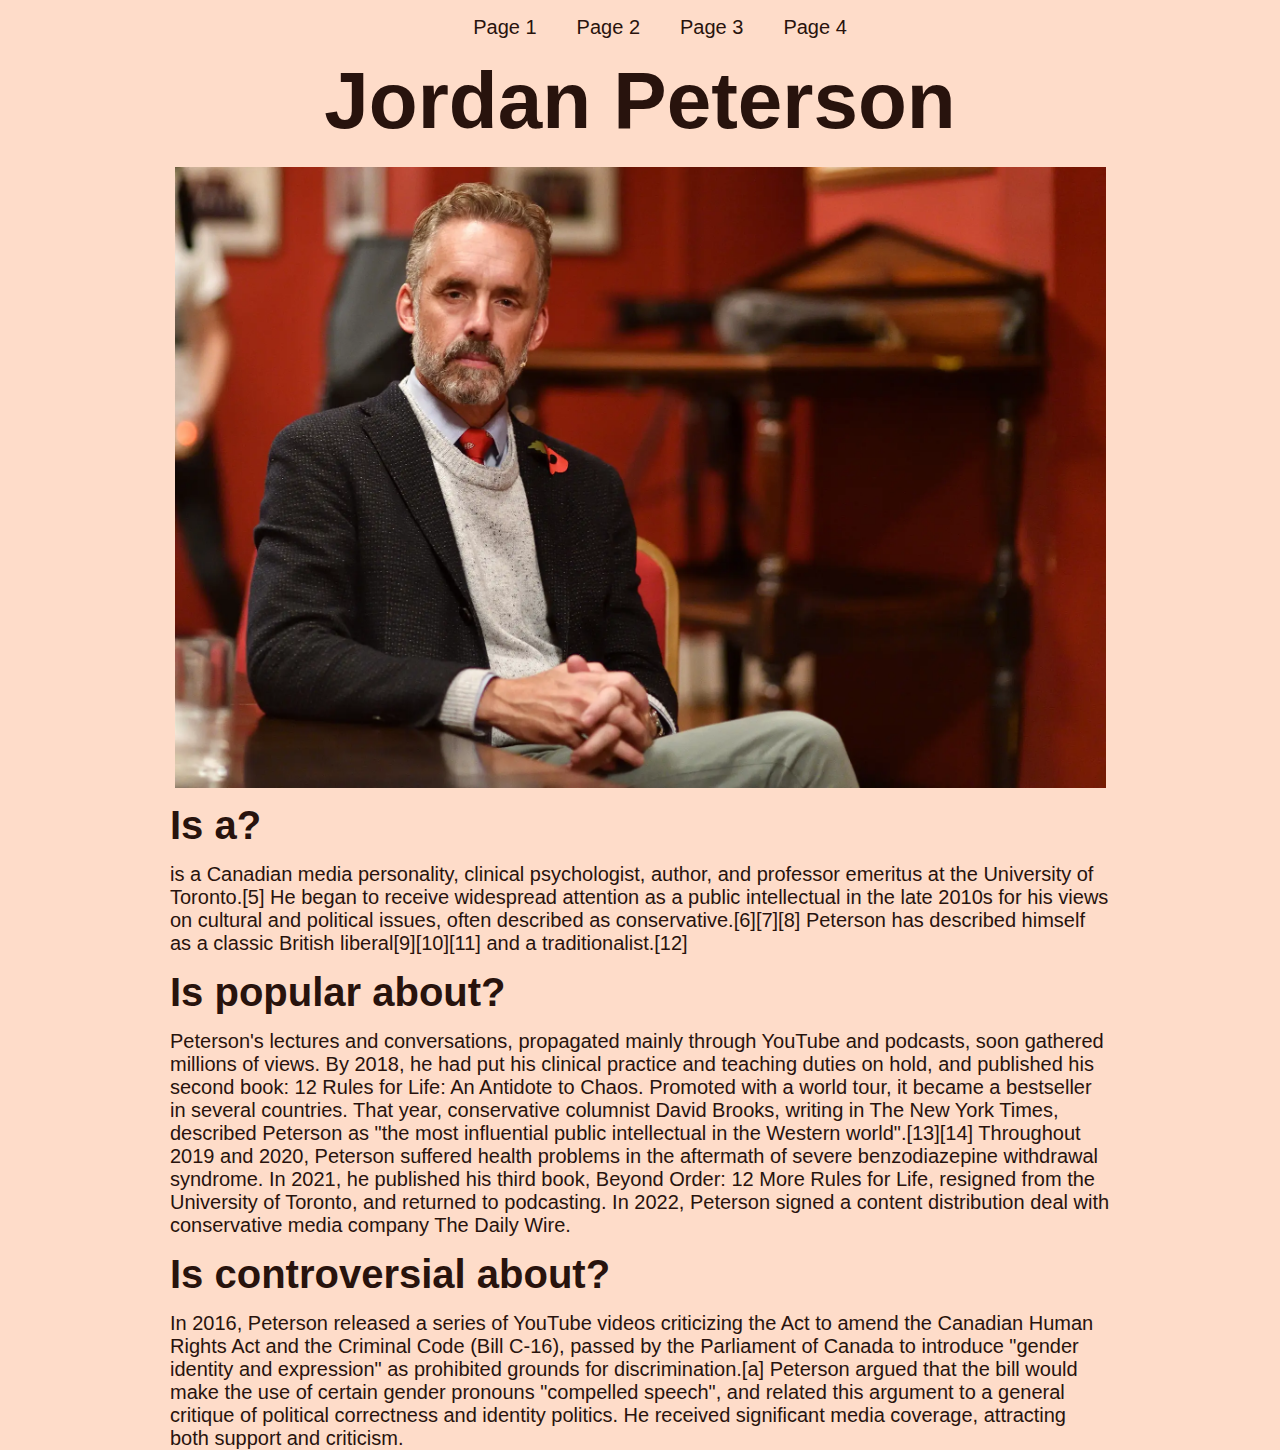
==== index.html @ f5f8c05f "just first page" ====
<!DOCTYPE html>
<html>
<head>
	<meta charset="utf-8">
	<meta name="viewport" content="width=device-width, initial-scale=1">
	<link rel="stylesheet" type="text/css" href="styles.css">
	<title>Jordan Peterson Profile Page</title>
</head>
<body>
	<div class="main-div">
		<!-- Navigational bar where there exist 4 links of other pages -->
		<div class="nav">
			<ul>
				<li><a href="page-1">Page 1</a></li>
				<li><a href="page-2">Page 2</a></li>
				<li><a href="page-3">Page 3</a></li>
				<li><a href="page-4">Page 4</a></li>
			</ul>
		</div>
		<!-- Content section where the title, image and few section on jordan peterson are written -->
		<div class="content">
			<div class="main-header">
				<h1>Jordan Peterson</h1>
			</div>

			<div class="image-content">
				<img src="jordan-peterson.png" class="image">
			</div>

			<div class="sub-head-content">
				<h2>Is a?</h2>
				<p>
					 is a Canadian media personality, clinical psychologist, author, and professor emeritus at the University of Toronto.[5] He began to receive widespread attention as a public intellectual in the late 2010s for his views on cultural and political issues, often described as conservative.[6][7][8] Peterson has described himself as a classic British liberal[9][10][11] and a traditionalist.[12]
				</p>
			</div>
			<div class="sub-head-content">
				<h2>Is popular about?</h2>
				<p>
					Peterson's lectures and conversations, propagated mainly through YouTube and podcasts, soon gathered millions of views. By 2018, he had put his clinical practice and teaching duties on hold, and published his second book: 12 Rules for Life: An Antidote to Chaos. Promoted with a world tour, it became a bestseller in several countries. That year, conservative columnist David Brooks, writing in The New York Times, described Peterson as "the most influential public intellectual in the Western world".[13][14] Throughout 2019 and 2020, Peterson suffered health problems in the aftermath of severe benzodiazepine withdrawal syndrome. In 2021, he published his third book, Beyond Order: 12 More Rules for Life, resigned from the University of Toronto, and returned to podcasting. In 2022, Peterson signed a content distribution deal with conservative media company The Daily Wire.
				</p>
			</div>
			<div class="sub-head-content">
				<h2>Is controversial about?</h2>
				<p>
					In 2016, Peterson released a series of YouTube videos criticizing the Act to amend the Canadian Human Rights Act and the Criminal Code (Bill C-16), passed by the Parliament of Canada to introduce "gender identity and expression" as prohibited grounds for discrimination.[a] Peterson argued that the bill would make the use of certain gender pronouns "compelled speech", and related this argument to a general critique of political correctness and identity politics. He received significant media coverage, attracting both support and criticism.
				</p>
			</div>
		</div>
	</div>
</body>
</html>
---- styles.css ----
body {
	margin: 0;
	padding: 0;
	box-sizing: border-box;
	color: #28130d;
	background-color: #fedcc9;
	font-family: sans-serif;
}
.main-div {
	margin: 0px 150px;

}
.nav {
	display: flex;
	justify-content: center;
}
ul {
	display: flex;
	list-style-type: none;
}
li, a {
	text-decoration: none;
	color: black;
	margin: 0px 10px;
	font-size: 20px;
	color: #28130d;
}
.content {
	display: flex;
	flex-direction: column;
	justify-content: center;
}
.main-header {
	display: flex;
	justify-content: center;
}
h1 {
	font-size: 80px;
	margin: 0px 0px 20px;
}
.image-content {
	display: flex;
	justify-content: center;
	align-items: center;
}
.image {
	max-height: 95%;
	max-width: 95%;
}
.sub-head-content {
	margin: 0px 20px;
	display: flex;
	flex-direction: column;
}
h2 {
	font-size: 40px;
	margin: 15px 0px;
}
p {
	margin: 0;
	font-size: 20px;
}
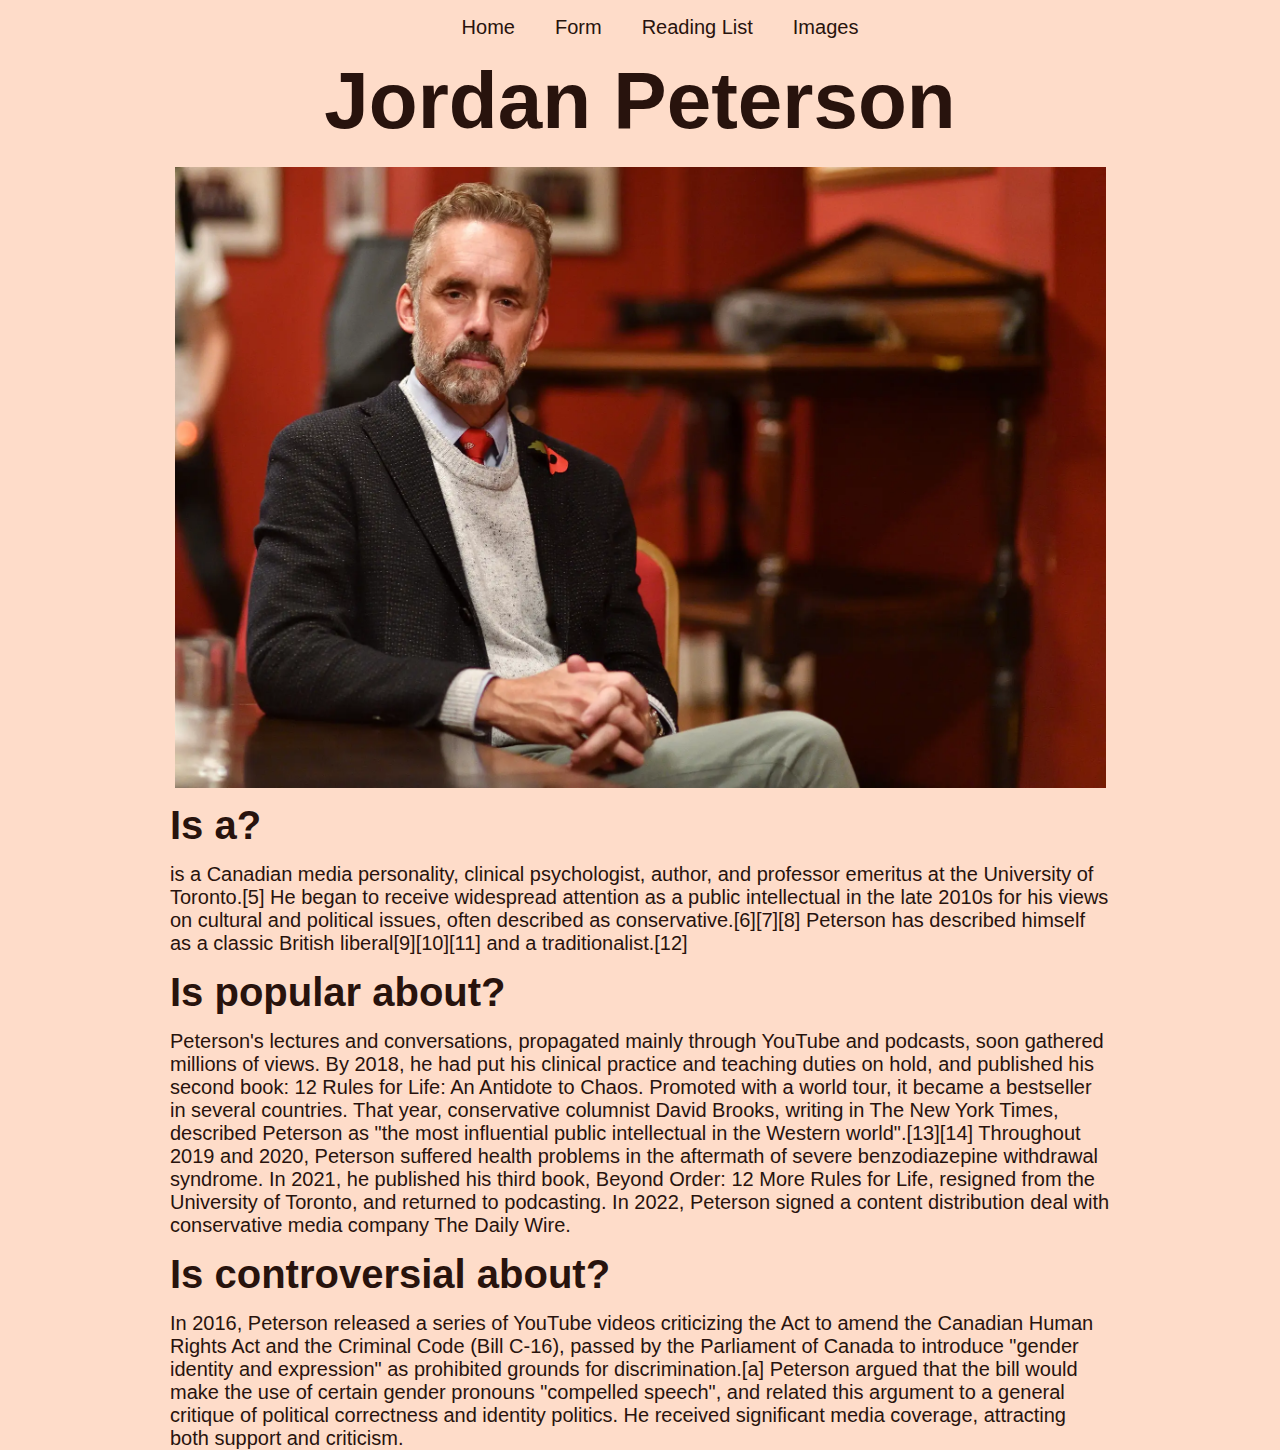
==== commit c210d137: "finished" ====
--- a/index.html
+++ b/index.html
@@ -3,6 +3,7 @@
 <head>
 	<meta charset="utf-8">
 	<meta name="viewport" content="width=device-width, initial-scale=1">
+	<link rel="stylesheet" type="text/css" href="main.css">
 	<link rel="stylesheet" type="text/css" href="styles.css">
 	<title>Jordan Peterson Profile Page</title>
 </head>
@@ -11,10 +12,10 @@
 		<!-- Navigational bar where there exist 4 links of other pages -->
 		<div class="nav">
 			<ul>
-				<li><a href="page-1">Page 1</a></li>
-				<li><a href="page-2">Page 2</a></li>
-				<li><a href="page-3">Page 3</a></li>
-				<li><a href="page-4">Page 4</a></li>
+				<li><a href="index.html">Home</a></li>
+				<li><a href="form.html">Form</a></li>
+				<li><a href="readingList.html">Reading List</a></li>
+				<li><a href="images.html">Images</a></li>
 			</ul>
 		</div>
 		<!-- Content section where the title, image and few section on jordan peterson are written -->
--- a/main.css
+++ b/main.css
@@ -0,0 +1,8 @@
+body {
+	margin: 0;
+	padding: 0;
+	box-sizing: border-box;
+	color: #231f1e;
+	background-color: #f8f2e9;
+	font-family: sans-serif;
+}